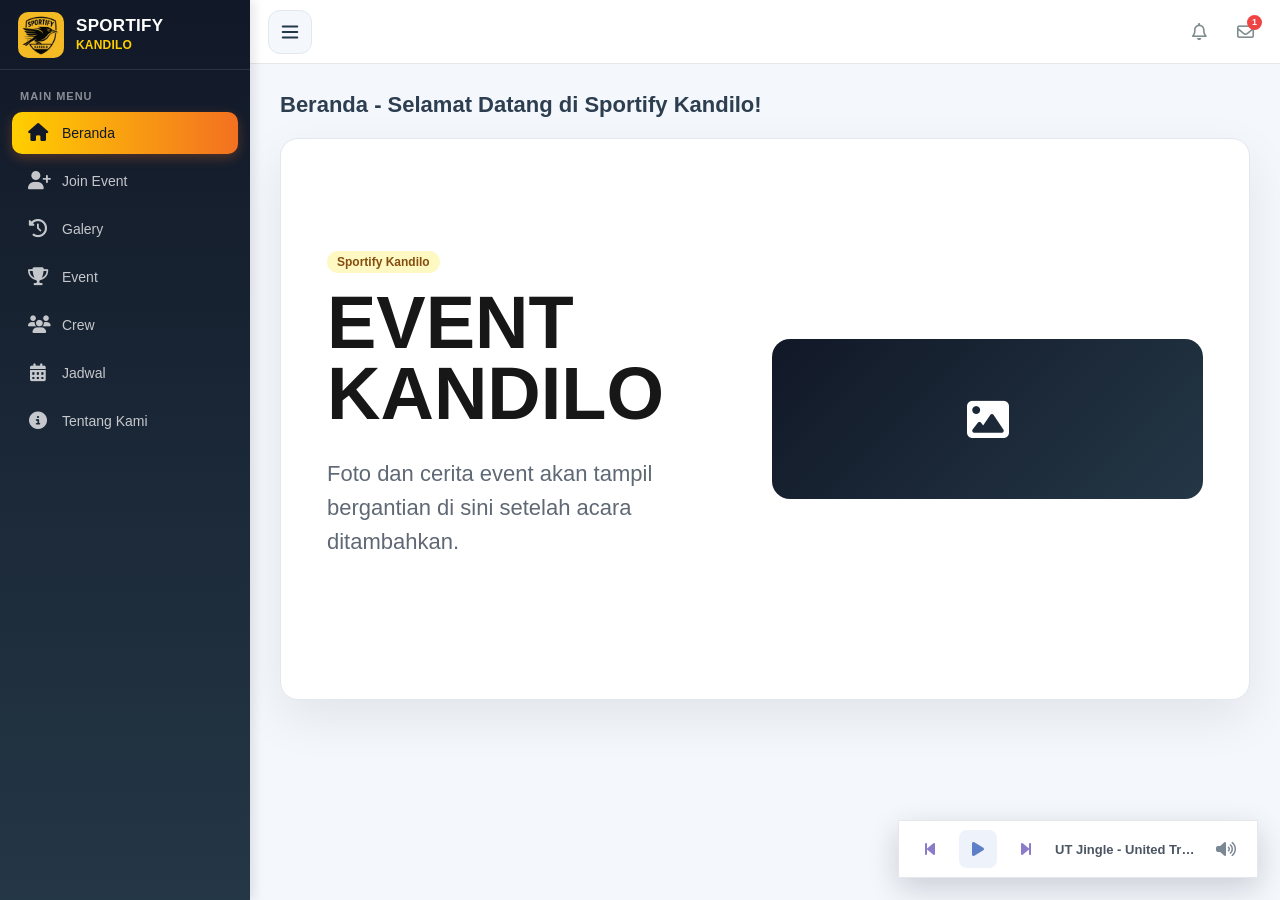
==== index.html @ 8bac8849 "Initial commit: sportifykandilo project" ====
<!DOCTYPE html>
<html lang="id">
<head>
    <meta charset="UTF-8">
    <meta name="viewport" content="width=device-width, initial-scale=1.0">
    <title>Sportify Kandilo</title>
    <link href="https://cdnjs.cloudflare.com/ajax/libs/font-awesome/6.4.0/css/all.min.css" rel="stylesheet">
    <style>
        :root {
            --primary-dark: #111827;
            --primary-blue: #243746;
            --accent-cyan: #ffcf00;
            --accent-orange: #f37021;
            --bg-light: #f4f7fb;
            --card-bg: #ffffff;
            --text-dark: #2c3e50;
            --text-muted: #7f8c8d;
            --border-color: #e2e8f0;
            --sidebar-width: 250px;
        }

        * {
            margin: 0;
            padding: 0;
            box-sizing: border-box;
            font-family: 'Segoe UI', Tahoma, Geneva, Verdana, sans-serif;
        }

        body {
            background-color: var(--bg-light);
            color: var(--text-dark);
            display: flex;
            height: 100vh;
            overflow: hidden;
        }

        /* Sidebar Styling */
        .sidebar {
            width: var(--sidebar-width);
            background: linear-gradient(180deg, #111827 0%, #243746 100%);
            color: #ffffff;
            display: flex;
            flex-direction: column;
            flex-shrink: 0;
            box-shadow: 4px 0 10px rgba(0,0,0,0.1);
        }

        .brand-logo {
            padding: 22px 18px;
            display: flex;
            align-items: center;
            gap: 12px;
            border-bottom: 1px solid rgba(255, 255, 255, 0.1);
        }

        .brand-logo img {
            width: 48px;
            height: 48px;
            border-radius: 10px;
            object-fit: cover;
            background: #ffffff;
        }

        .brand-logo h1 {
            font-size: 18px;
            font-weight: 700;
            letter-spacing: 0.5px;
            line-height: 1.2;
        }

        .brand-logo h1 span {
            color: var(--accent-cyan);
            display: block;
        }

        /* Brand logo dibuat konsisten dengan seluruh halaman */
        .brand-logo { height:70px; padding:12px 18px; display:flex; align-items:center; gap:12px; flex-shrink:0; }
        .brand-logo img { width:46px; height:46px; min-width:46px; border-radius:10px; object-fit:cover; background:#fff; display:block; }
        .brand-logo .brand-text { display:flex; flex-direction:column; justify-content:center; line-height:1.05; min-width:0; }
        .brand-logo .brand-text b { font-size:17px; font-weight:800; letter-spacing:.3px; color:#fff; }
        .brand-logo .brand-text span { display:block; margin-top:4px; font-size:12px; font-weight:700; color:#ffcf00; letter-spacing:.2px; }

        .menu-label {
            padding: 20px 20px 10px;
            font-size: 11px;
            text-transform: uppercase;
            letter-spacing: 1px;
            color: rgba(255, 255, 255, 0.5);
            font-weight: 600;
        }

        .nav-menu {
            list-style: none;
            padding: 0 12px;
        }

        .nav-item {
            margin-bottom: 6px;
        }

        .nav-link {
            display: flex;
            align-items: center;
            gap: 14px;
            padding: 12px 16px;
            color: rgba(255, 255, 255, 0.75);
            text-decoration: none;
            border-radius: 10px;
            font-size: 14px;
            font-weight: 500;
            transition: all 0.3s ease;
            cursor: pointer;
        }

        .nav-link i {
            font-size: 18px;
            width: 20px;
            text-align: center;
        }

        .nav-link:hover {
            color: #ffffff;
            background: rgba(255, 255, 255, 0.1);
        }

        .nav-link.active {
            color: #111827;
            background: linear-gradient(90deg, #ffcf00 0%, #f37021 100%);
            box-shadow: 0 4px 12px rgba(243, 112, 33, 0.28);
        }

        /* Main Content Layout */
        .main-container {
            flex-grow: 1;
            display: flex;
            flex-direction: column;
            overflow: hidden;
        }

        /* Header Styling */
        .top-header {
            height: 70px;
            background-color: #ffffff;
            border-bottom: 1px solid var(--border-color);
            display: flex;
            align-items: center;
            justify-content: space-between;
            padding: 0 30px;
            flex-shrink: 0;
        }

        .welcome-text { display:none !important; }
        .welcome-text h2 {
            font-size: 18px;
            font-weight: 600;
            color: var(--text-dark);
        }

        .header-actions {
            display: flex;
            align-items: center;
            gap: 20px;
        }

        .search-box {
            position: relative;
            width: 260px;
        }

        .search-box input {
            width: 100%;
            padding: 8px 16px 8px 38px;
            border-radius: 20px;
            border: 1px solid var(--border-color);
            background-color: var(--bg-light);
            font-size: 13px;
            outline: none;
        }

        .search-box i {
            position: absolute;
            left: 14px;
            top: 50%;
            transform: translateY(-50%);
            color: var(--text-muted);
            font-size: 14px;
        }

        .header-icons {
            display: flex;
            gap: 15px;
            color: var(--text-muted);
            font-size: 18px;
        }

        .header-icons i {
            cursor: pointer;
            transition: color 0.2s;
        }

        .header-icons i:hover {
            color: var(--primary-blue);
        }

        /* Header notification/message buttons - aktif di seluruh halaman/tab */
        .global-header-icon-btn {
            position: relative; z-index: 100001; pointer-events: auto; width: 34px; height: 34px; border: 0; background: transparent;
            color: var(--text-muted); border-radius: 9px; display: inline-flex; align-items: center;
            justify-content: center; font-size: 18px; cursor: pointer; transition: .2s;
        }
        .global-header-icon-btn:hover { background: rgba(255,207,0,.15); color: var(--primary-blue); }
        .global-header-badge {
            display: none; position: absolute; top: 0; right: 0; min-width: 15px; height: 15px;
            padding: 0 4px; border-radius: 999px; background: #ef4444; color: #fff;
            font: 700 9px/15px Arial; text-align: center;
        }
        .global-header-badge.active { display: block; }
        .global-header-popover {
            position: fixed; right: 95px; top: 62px; width: 350px; max-width: calc(100vw - 30px);
            background: #fff; border: 1px solid #e5e7eb; border-radius: 14px;
            box-shadow: 0 18px 45px rgba(15,23,42,.18); padding: 16px; z-index: 99999;
        }
        .global-header-popover h4 { margin: 0 0 10px; font-size: 15px; color: var(--text-dark); }
        .global-header-popover p { margin: 0; font-size: 12px; color: var(--text-muted); line-height: 1.5; }
        .global-header-popover-item { padding: 11px; border: 1px solid #edf0f3; border-radius: 10px; background: #f8fafc; margin-top: 8px; }
        .global-header-popover-item strong { display: block; font-size: 13px; color: var(--text-dark); }
        .global-header-popover-item span { display: block; font-size: 11px; color: #667085; margin-top: 3px; }

        .user-profile {
            display: flex;
            align-items: center;
            gap: 10px;
            padding-left: 15px;
            border-left: 1px solid var(--border-color);
        }

        .logout-link {
            color: var(--text-muted);
            text-decoration: none;
            font-size: 18px;
        }

        .visitor-only-hidden { display:none !important; }
        body:not(.is-admin) .visitor-only-hidden { display:none !important; }
        body.is-admin .visitor-only-hidden { display:flex !important; }
        .admin-only {
            display: none !important;
        }

        body.is-admin .admin-only:not([hidden]) {
            display: initial !important;
        }

        body.is-admin li.admin-only:not([hidden]) {
            display: list-item !important;
        }

        body.is-admin button.admin-only:not([hidden]) {
            display: inline-flex !important;
        }

        .user-avatar {
            width: 36px;
            height: 36px;
            border-radius: 50%;
            background-color: #d1d5db;
            display: flex;
            align-items: center;
            justify-content: center;
            color: #4b5563;
        }

        /* View Content Display */
        .content-body {
            flex-grow: 1;
            padding: 28px 30px;
            overflow-y: auto;
        }

        .page-view {
            display: none;
        }

        .page-view.active {
            display: block;
        }

        .page-title {
            font-size: 22px;
            font-weight: 700;
            margin-bottom: 20px;
            color: var(--text-dark);
        }

        /* Common Elements */
        .btn {
            padding: 9px 18px;
            border-radius: 8px;
            border: none;
            font-weight: 600;
            font-size: 13px;
            cursor: pointer;
            display: inline-flex;
            align-items: center;
            gap: 8px;
            transition: all 0.2s;
            text-decoration: none;
        }

        .btn-primary {
            background-color: var(--accent-orange);
            color: #ffffff;
        }

        .btn-primary:hover {
            background-color: #e05d00;
        }

        .btn-blue {
            background-color: var(--primary-blue);
            color: #ffffff;
        }

        .btn-blue:hover {
            background-color: var(--primary-dark);
        }

        .btn-outline {
            border: 1px solid var(--border-color);
            background: #ffffff;
            color: var(--text-dark);
        }

        .btn-outline:hover {
            background-color: var(--bg-light);
        }

        .btn-danger {
            background-color: #ef4444;
            color: #ffffff;
        }

        .card {
            background: var(--card-bg);
            border-radius: 12px;
            padding: 20px;
            border: 1px solid var(--border-color);
            box-shadow: 0 2px 6px rgba(0,0,0,0.02);
            margin-bottom: 20px;
        }

        /* Table Design */
        .table-responsive {
            width: 100%;
            overflow-x: auto;
        }

        .custom-table {
            width: 100%;
            border-collapse: collapse;
            text-align: left;
            font-size: 14px;
        }

        .custom-table th, .custom-table td {
            padding: 14px 16px;
            border-bottom: 1px solid var(--border-color);
        }

        .custom-table th {
            background-color: #f8fafc;
            color: var(--text-muted);
            font-weight: 600;
            font-size: 12px;
            text-transform: uppercase;
        }

        .badge {
            padding: 4px 10px;
            border-radius: 20px;
            font-size: 12px;
            font-weight: 600;
            display: inline-block;
        }

        .badge-success { background: #dcfce7; color: #166534; }
        .badge-warning { background: #fef9c3; color: #854d0e; }
        .badge-blue { background: #e0f2fe; color: #075985; }

        /* Grid Layouts */
        .grid-3 {
            display: grid;
            grid-template-columns: repeat(auto-fill, minmax(300px, 1fr));
            gap: 20px;
        }

        .grid-2-1 {
            display: grid;
            grid-template-columns: 2fr 1fr;
            gap: 20px;
        }

        /* Beranda Specifics */
        .banner-card {
            background: linear-gradient(135deg, var(--primary-dark) 0%, #1e40af 50%, var(--accent-cyan) 100%);
            border-radius: 16px;
            padding: 30px;
            color: white;
            display: flex;
            justify-content: space-between;
            align-items: center;
            margin-bottom: 25px;
            position: relative;
            overflow: hidden;
        }

        .home-carousel {
            min-height: 560px;
            border-radius: 18px;
            overflow: hidden;
            position: relative;
            background: #ffffff;
            color: var(--text-dark);
            margin-bottom: 0;
            border: 1px solid var(--border-color);
            display: grid;
            grid-template-columns: 1fr 1.05fr;
            gap: 34px;
            padding: 46px;
            box-shadow: 0 18px 50px rgba(17,24,39,0.08);
        }

        /* Transisi smooth foto riwayat event */
        .home-visual-frame {
            transition: transform .75s cubic-bezier(.22,1,.36,1), box-shadow .75s cubic-bezier(.22,1,.36,1);
            will-change: transform, box-shadow;
        }

        .home-carousel-image {
            cursor: pointer;
            transform: scale(1) translate3d(0,0,0);
            transition: opacity .8s cubic-bezier(.22,1,.36,1), transform .8s cubic-bezier(.22,1,.36,1), filter .8s cubic-bezier(.22,1,.36,1);
            will-change: transform, opacity, filter;
            backface-visibility: hidden;
        }

        .home-carousel-image.is-changing {
            opacity: 0;
            transform: translate3d(-16px,0,0);
            filter: blur(1.2px);
        }

        .home-carousel-image.is-entering {
            animation: eventPhotoEnter .82s cubic-bezier(.22,1,.36,1) both;
        }

        .home-carousel-image.is-bouncing {
            animation: eventPhotoBounce .78s cubic-bezier(.22,1,.36,1);
        }

        .home-visual-frame:has(.home-carousel-image.is-bouncing) {
            box-shadow: 0 20px 45px rgba(17,24,39,.16);
        }

        .home-carousel-content.is-changing {
            animation: eventTextOut .34s cubic-bezier(.4,0,1,1) both;
        }

        .home-carousel-content.is-entering {
            animation: eventTextIn .72s cubic-bezier(.22,1,.36,1) both;
        }

        @keyframes eventPhotoEnter {
            0% { opacity: 0; transform: translate3d(18px,0,0); filter: blur(1.4px); }
            55% { opacity: .94; transform: translate3d(3px,0,0); filter: blur(.3px); }
            100% { opacity: 1; transform: translate3d(0,0,0); filter: blur(0); }
        }

        @keyframes eventPhotoBounce {
            0% { transform: translate3d(0,0,0); }
            25% { transform: translate3d(0,-4px,0); }
            50% { transform: translate3d(0,2px,0); }
            75% { transform: translate3d(0,-1px,0); }
            100% { transform: translate3d(0,0,0); }
        }

        @keyframes eventTextOut {
            from { opacity: 1; transform: translate3d(0,0,0); }
            to { opacity: 0; transform: translate3d(-7px,3px,0); }
        }

        @keyframes eventTextIn {
            from { opacity: 0; transform: translate3d(9px,0,0); }
            to { opacity: 1; transform: translate3d(0,0,0); }
        }

        @media (prefers-reduced-motion: reduce) {
            .home-carousel-image, .home-carousel-content, .home-visual-frame { transition: none !important; animation: none !important; }
        }

        .home-carousel img {
            position: static;
            width: 100%;
            height: 100%;
            object-fit: contain;
            object-position: center;
            padding: 12px;
            background: linear-gradient(145deg,#f8fafc,#eef2f7);
            border-radius: 18px;
            display: block;
        }

        .home-carousel-content {
            min-height: 468px;
            padding: 10px 0;
            display: flex;
            flex-direction: column;
            justify-content: center;
            max-width: 560px;
        }

        .home-carousel-content h3 {
            font-size: 74px;
            line-height: 0.96;
            margin-bottom: 28px;
            color: #171717;
            text-transform: uppercase;
            font-weight: 900;
        }

        .home-carousel-content p {
            font-size: 22px;
            line-height: 1.55;
            color: #5f6975;
            margin-bottom: 28px;
        }

        .home-carousel-content .btn {
            width: fit-content;
            min-width: 0;
            padding: 14px 28px;
            border-radius: 999px;
            box-shadow: 0 14px 26px rgba(243,112,33,0.22);
        }

        .home-visual {
            position: relative;
            min-height: 468px;
            display: flex;
            align-items: center;
            justify-content: center;
        }

        .home-visual-frame {
            width: 100%;
            height: auto;
            min-height: 0;
            aspect-ratio: 4 / 3;
            border-radius: 18px;
            overflow: hidden;
            background: linear-gradient(145deg,#f8fafc,#eef2f7);
            display:flex;
            align-items:center;
            justify-content:center;
        }

        .carousel-dots {
            position: absolute;
            z-index: 2;
            left: 46px;
            bottom: 30px;
            display: flex;
            gap: 8px;
        }

        .carousel-dot {
            width: 9px;
            height: 9px;
            border-radius: 50%;
            background: #d1d5db;
        }

        .carousel-dot.active {
            background: var(--accent-orange);
        }

        @media (max-width: 1050px) {
            .home-carousel {
                grid-template-columns: 1fr;
                padding: 28px;
            }

            .home-carousel-content h3 {
                font-size: 48px;
            }

            .home-visual,
            .home-visual {
                min-height: 340px;
            }
            .home-visual-frame { aspect-ratio: 16 / 10; }
        }

        .banner-text h3 {
            font-size: 24px;
            margin-bottom: 10px;
        }

        .banner-text p {
            opacity: 0.9;
            margin-bottom: 20px;
            max-width: 450px;
            font-size: 14px;
        }

        .stat-card {
            display: flex;
            align-items: center;
            gap: 15px;
            padding: 18px;
        }

        .stat-icon {
            width: 48px;
            height: 48px;
            border-radius: 12px;
            background: #e0f2fe;
            color: #0284c7;
            display: flex;
            align-items: center;
            justify-content: center;
            font-size: 20px;
        }

        .stat-info h4 { font-size: 22px; font-weight: 700; }
        .stat-info p { font-size: 12px; color: var(--text-muted); }

        /* Event Card Specifics */
        .event-card {
            border-radius: 12px;
            overflow: hidden;
            background: #fff;
            border: 1px solid var(--border-color);
        }


        /* Tombol aksi event/history admin: selalu turun ke baris berikutnya jika ruang tidak cukup */
        .event-card-actions {
            display:flex;
            flex-wrap:wrap;
            gap:8px;
            margin-top:15px;
            width:100%;
        }
        .event-card-actions .btn {
            flex:1 1 120px;
            min-width:120px;
            justify-content:center;
            white-space:nowrap;
            box-sizing:border-box;
        }
        .event-detail-actions {
            display:flex;
            flex-wrap:wrap;
            justify-content:flex-end;
            gap:8px;
            min-width:0;
        }
        .event-detail-actions .btn {
            flex:0 1 auto;
            white-space:nowrap;
        }
        @media (max-width: 700px) {
            .event-detail-actions { justify-content:flex-start; }
            .event-detail-actions .btn { flex:1 1 140px; justify-content:center; }
        }

        .event-photo {
            width: 100%;
            height: 160px;
            object-fit: cover;
            display: block;
            background: #e2e8f0;
        }

        .event-photo-placeholder {
            height: 160px;
            background: linear-gradient(135deg, var(--primary-dark), var(--primary-blue));
            color: #ffffff;
            display: flex;
            align-items: center;
            justify-content: center;
            font-size: 42px;
        }

        .schedule-board {
            display: flex;
            flex-direction: column;
            gap: 14px;
        }

        .schedule-empty {
            text-align: center;
            padding: 48px 20px;
            color: var(--text-muted);
            background: #f8fafc;
            border: 1px dashed var(--border-color);
            border-radius: 14px;
        }

        .schedule-date-group {
            display: grid;
            grid-template-columns: 150px 1fr;
            gap: 18px;
            align-items: start;
            padding: 18px;
            background: #fff;
            border: 1px solid var(--border-color);
            border-radius: 14px;
            box-shadow: 0 4px 14px rgba(15, 23, 42, .05);
        }

        .schedule-date {
            position: sticky;
            top: 15px;
            padding: 14px;
            border-radius: 12px;
            background: linear-gradient(135deg, var(--primary-dark), var(--primary-blue));
            color: #fff;
            text-align: center;
        }

        .schedule-date .day {
            display: block;
            font-size: 12px;
            font-weight: 700;
            text-transform: uppercase;
            opacity: .85;
        }

        .schedule-date .date {
            display: block;
            font-size: 26px;
            font-weight: 800;
            line-height: 1.1;
            margin: 5px 0;
        }

        .schedule-date .month {
            display: block;
            font-size: 12px;
            opacity: .9;
        }

        .schedule-events {
            display: flex;
            flex-direction: column;
            gap: 10px;
        }

        .schedule-event {
            display: grid;
            grid-template-columns: 76px 1fr auto;
            gap: 14px;
            align-items: center;
            padding: 14px 16px;
            border: 1px solid var(--border-color);
            border-left: 4px solid var(--accent-cyan);
            border-radius: 10px;
            background: #f8fafc;
            color: var(--text-dark);
        }

        .schedule-event .time {
            font-size: 14px;
            font-weight: 800;
            color: var(--primary-blue);
        }

        .schedule-event .event-name {
            font-weight: 800;
            margin-bottom: 4px;
        }

        .schedule-event .event-meta {
            color: var(--text-muted);
            font-size: 12px;
        }

        .schedule-event .event-status {
            font-size: 11px;
            font-weight: 700;
            padding: 5px 9px;
            border-radius: 999px;
            background: #dcfce7;
            color: #166534;
        }

        .history-list {
            display: grid;
            grid-template-columns: repeat(auto-fill, minmax(280px, 1fr));
            gap: 16px;
        }

        .event-gallery {
            display: grid;
            grid-template-columns: repeat(auto-fill, minmax(110px, 1fr));
            gap: 10px;
            margin-bottom: 16px;
        }

        .event-gallery img {
            width: 100%;
            aspect-ratio: 1 / 1;
            object-fit: cover;
            border-radius: 8px;
            border: 1px solid var(--border-color);
        }

        .detail-hero {
            min-height: 300px;
            border-radius: 12px;
            overflow: hidden;
            position: relative;
            background: linear-gradient(135deg, var(--primary-dark), var(--primary-blue));
            color: #ffffff;
            display: flex;
            align-items: flex-end;
            margin-bottom: 20px;
        }

        .detail-hero img {
            position: absolute;
            inset: 0;
            width: 100%;
            height: 100%;
            object-fit: cover;
        }

        .detail-hero::after {
            content: "";
            position: absolute;
            inset: 0;
            background: linear-gradient(180deg, rgba(15,39,87,0.1), rgba(15,39,87,0.88));
        }

        .detail-hero-content {
            position: relative;
            z-index: 1;
            padding: 28px;
            max-width: 720px;
        }

        .detail-hero-content h2 {
            font-size: 30px;
            margin-bottom: 8px;
        }

        .detail-layout {
            display: grid;
            grid-template-columns: 2fr 1fr;
            gap: 20px;
        }

        .detail-gallery {
            display: grid;
            grid-template-columns: repeat(auto-fill, minmax(150px, 1fr));
            gap: 12px;
        }

                .detail-photo-item { position:relative; min-width:0; }
        .detail-photo-item img { display:block; }
        .detail-photo-delete { position:absolute; top:8px; right:8px; z-index:20; pointer-events:auto; width:34px; height:34px; border:0; border-radius:8px; background:#ef4444; color:#fff; display:flex; align-items:center; justify-content:center; cursor:pointer; box-shadow:0 4px 12px rgba(0,0,0,.25); }
        .detail-photo-delete:hover { background:#dc2626; transform:scale(1.05); }
        .event-photo-delete-viewer:hover { background:#fff1f2; }

.detail-gallery img,
        .detail-gallery-placeholder {
            width: 100%;
            aspect-ratio: 4 / 3;
            object-fit: cover;
            border-radius: 8px;
            border: 1px solid var(--border-color);
            background: #e2e8f0;
        }

        .detail-gallery img {
            cursor: pointer;
            transition: border-color 0.2s, transform 0.2s;
        }

        .detail-gallery img:hover,
        .detail-gallery img.active {
            border-color: var(--accent-orange);
            transform: translateY(-2px);
        }

        .detail-gallery-placeholder {
            display: flex;
            align-items: center;
            justify-content: center;
            color: var(--text-muted);
            font-size: 28px;
        }

        .event-photo-viewer { position:fixed; inset:0; z-index:99999; display:flex; align-items:center; justify-content:center; padding:24px; background:rgba(0,0,0,.82); }
        .event-photo-viewer-inner { position:relative; width:min(100%,1050px); max-height:92vh; display:flex; flex-direction:column; align-items:center; gap:14px; }
        .event-photo-viewer-image { display:block; max-width:100%; max-height:78vh; object-fit:contain; border-radius:10px; box-shadow:0 18px 50px rgba(0,0,0,.4); background:#111827; }
        .event-photo-viewer-close { position:absolute; top:-8px; right:-8px; z-index:2; width:42px; height:42px; border:0; border-radius:50%; background:#fff; color:#111827; font-size:30px; line-height:1; cursor:pointer; box-shadow:0 5px 18px rgba(0,0,0,.25); }
        .event-photo-viewer-close:hover { transform:scale(1.05); }
        .event-photo-download { min-width:170px; justify-content:center; }
        @media (max-width:700px) { .event-photo-viewer{padding:14px;} .event-photo-viewer-image{max-height:72vh;} .event-photo-viewer-close{top:-6px;right:-4px;} }

        .event-photo-viewer {
            position: fixed;
            inset: 0;
            z-index: 99999;
            display: flex;
            align-items: center;
            justify-content: center;
            padding: 24px;
            background: rgba(0, 0, 0, 0.82);
        }
        .event-photo-viewer-inner {
            position: relative;
            width: min(100%, 1050px);
            max-height: 92vh;
            display: flex;
            flex-direction: column;
            align-items: center;
            gap: 14px;
        }
        .event-photo-viewer-image {
            display: block;
            max-width: 100%;
            max-height: 78vh;
            object-fit: contain;
            border-radius: 10px;
            box-shadow: 0 18px 50px rgba(0,0,0,0.4);
            background: #111827;
        }
        .event-photo-viewer-close {
            position: absolute;
            top: -8px;
            right: -8px;
            z-index: 2;
            width: 42px;
            height: 42px;
            border: 0;
            border-radius: 50%;
            background: #fff;
            color: #111827;
            font-size: 30px;
            line-height: 1;
            cursor: pointer;
            box-shadow: 0 5px 18px rgba(0,0,0,0.25);
        }
        .event-photo-viewer-close:hover {
            transform: scale(1.05);
        }
        .event-photo-download {
            min-width: 170px;
            justify-content: center;
        }
        @media (max-width: 700px) {
            .event-photo-viewer { padding: 14px; }
            .event-photo-viewer-image { max-height: 72vh; }
            .event-photo-viewer-close { top: -6px; right: -4px; }
        }


        .info-list {
            display: grid;
            gap: 12px;
        }

        .info-item {
            display: flex;
            gap: 12px;
            align-items: flex-start;
            padding-bottom: 12px;
            border-bottom: 1px solid var(--border-color);
        }

        .info-item i {
            color: var(--primary-blue);
            margin-top: 2px;
            width: 18px;
            text-align: center;
        }

        @media (max-width: 900px) {
            .detail-layout {
                grid-template-columns: 1fr;
            }
        }

        .event-header {
            padding: 15px;
            display: flex;
            align-items: center;
            gap: 12px;
            border-bottom: 1px solid var(--border-color);
        }

        .sport-icon {
            width: 40px;
            height: 40px;
            border-radius: 8px;
            background: var(--primary-dark);
            color: white;
            display: flex;
            align-items: center;
            justify-content: center;
            font-size: 18px;
        }

        .event-body {
            padding: 15px;
        }

        .event-meta {
            font-size: 12px;
            color: var(--text-muted);
            margin-bottom: 10px;
            display: flex;
            flex-direction: column;
            gap: 4px;
        }

        .progress-bar {
            height: 6px;
            background: #e2e8f0;
            border-radius: 3px;
            overflow: hidden;
            margin: 12px 0 6px;
        }

        .progress-fill {
            height: 100%;
            background: var(--accent-cyan);
            border-radius: 3px;
        }

        /* Crew Profile Cards */
        .crew-card {
            text-align: center;
            padding: 24px;
        }

        .crew-avatar {
            width: 80px;
            height: 80px;
            border-radius: 50%;
            margin: 0 auto 15px;
            object-fit: cover;
            background: #e2e8f0;
            display: flex;
            align-items: center;
            justify-content: center;
            font-size: 32px;
            color: var(--text-muted);
        }


        /* Crew - reference style */
        .crew-page-ref{max-width:1180px;margin:0 auto;padding:10px 0 40px}
        .crew-topbar{display:flex;align-items:center;justify-content:space-between;gap:14px;margin-bottom:22px}
        .crew-brand{display:flex;align-items:center;gap:12px}
        .crew-brand img{width:48px;height:48px;border-radius:12px;object-fit:cover;border:1px solid var(--border-color)}
        .crew-brand strong{display:block;font-size:14px;letter-spacing:.08em;text-transform:uppercase}
        .crew-brand small{color:var(--text-muted);font-size:12px}
        .crew-actions{display:flex;gap:8px;flex-wrap:wrap}
        .crew-actions .btn{border-radius:999px;padding:8px 13px;font-size:12px}
        .crew-hero{text-align:center;padding:28px 20px 20px}
        .crew-hero h1{font-size:38px;letter-spacing:.08em;margin:0 0 8px;font-weight:800}
        .crew-hero p{color:var(--text-muted);font-size:14px;margin:0}
        .crew-total{text-align:center;margin:8px 0 18px;font-size:13px;color:var(--text-muted)}
        .crew-total b{color:var(--text-dark);font-size:16px}
        .crew-search{max-width:620px;margin:0 auto 20px;position:relative}
        .crew-search i{position:absolute;left:15px;top:50%;transform:translateY(-50%);color:var(--text-muted)}
        .crew-search input{width:100%;padding:13px 16px 13px 43px;border:1px solid var(--border-color);border-radius:999px;background:#fff;outline:none;font-size:13px}
        .crew-search input:focus{border-color:var(--accent-orange);box-shadow:0 0 0 3px rgba(243,112,33,.10)}
        .crew-directory{background:#fff;border:1px solid var(--border-color);border-radius:18px;padding:22px;box-shadow:0 8px 25px rgba(17,24,39,.05)}
        .crew-member-list{display:grid;grid-template-columns:repeat(3,minmax(0,1fr));gap:12px}
        .crew-member{display:flex;align-items:center;gap:13px;padding:14px;border:1px solid var(--border-color);border-radius:14px;background:#fff;transition:.2s;cursor:pointer}
        .crew-member:hover{transform:translateY(-2px);box-shadow:0 8px 18px rgba(17,24,39,.07);border-color:#cbd5e1}
        .crew-member-avatar{width:54px;height:54px;flex:0 0 54px;border-radius:50%;display:flex;align-items:center;justify-content:center;background:linear-gradient(135deg,var(--primary-dark),var(--primary-blue));color:#fff;font-weight:800;font-size:16px;overflow:hidden}
        .crew-member-avatar img{width:100%;height:100%;object-fit:cover}
        .crew-member-info{min-width:0;flex:1}.crew-member-info strong{display:block;font-size:14px;white-space:nowrap;overflow:hidden;text-overflow:ellipsis}.crew-member-info span{display:block;color:var(--text-muted);font-size:12px;margin-top:3px;white-space:nowrap;overflow:hidden;text-overflow:ellipsis}
        .crew-pagination{display:flex;justify-content:center;gap:7px;margin:18px 0 4px}.crew-pagination button{width:36px;height:36px;border:1px solid var(--border-color);background:#fff;border-radius:9px;cursor:pointer}.crew-pagination button:hover{border-color:var(--accent-orange)}
        .crew-identify{margin-top:28px;background:#fff;border:1px solid var(--border-color);border-radius:18px;padding:24px}.crew-identify h2{font-size:20px;margin-bottom:7px}.crew-identify>p{font-size:13px;color:var(--text-muted);margin-bottom:20px}.crew-identify-grid{display:grid;grid-template-columns:1fr 1fr auto;gap:12px;align-items:end}.crew-identify label{display:block;font-size:12px;font-weight:600;margin-bottom:7px}.crew-identify input{width:100%;padding:11px 12px;border:1px solid var(--border-color);border-radius:10px;outline:none}.crew-identify-actions{display:flex;gap:8px}.crew-audio{display:flex;justify-content:center;margin:16px 0}.crew-audio button{width:42px;height:42px;border-radius:50%;border:1px solid var(--border-color);background:#fff;cursor:pointer}.crew-modal-content{max-height:70vh;overflow:auto}.crew-profile-head{display:flex;align-items:center;gap:15px;padding-bottom:18px;margin-bottom:18px;border-bottom:1px solid var(--border-color)}.crew-profile-avatar{width:76px;height:76px;border-radius:50%;background:linear-gradient(135deg,var(--primary-dark),var(--primary-blue));color:#fff;display:flex;align-items:center;justify-content:center;font-size:24px;font-weight:800;overflow:hidden}.crew-profile-avatar img{width:100%;height:100%;object-fit:cover}.crew-history-list{display:grid;gap:10px;margin-top:12px}.crew-history-item{display:flex;justify-content:space-between;gap:15px;padding:12px;border:1px solid var(--border-color);border-radius:10px}.crew-history-item small{color:var(--text-muted)}
        @media(max-width:900px){.crew-member-list{grid-template-columns:repeat(2,minmax(0,1fr))}.crew-identify-grid{grid-template-columns:1fr}.crew-identify-actions{justify-content:flex-start}}
        @media(max-width:600px){.crew-member-list{grid-template-columns:1fr}.crew-topbar{align-items:flex-start;flex-direction:column}.crew-hero h1{font-size:30px}.crew-directory,.crew-identify{padding:16px}}

        /* Calendar View */
        .calendar-grid {
            display: grid;
            grid-template-columns: repeat(7, 1fr);
            gap: 1px;
            background: var(--border-color);
            border-radius: 8px;
            overflow: hidden;
        }

        .calendar-day-head {
            background: #f8fafc;
            padding: 10px;
            text-align: center;
            font-weight: 600;
            font-size: 13px;
        }

        .calendar-cell {
            background: #ffffff;
            min-height: 90px;
            padding: 8px;
            font-size: 12px;
        }

        .calendar-cell .date {
            font-weight: 600;
            margin-bottom: 5px;
            color: var(--text-muted);
        }

        .event-tag {
            padding: 3px 6px;
            border-radius: 4px;
            font-size: 10px;
            color: white;
            margin-bottom: 3px;
            white-space: nowrap;
            overflow: hidden;
            text-overflow: ellipsis;
        }
        .tag-futsal { background-color: #0284c7; }
        .tag-badminton { background-color: #16a34a; }
        .tag-basketball { background-color: #ea580c; }

        /* Modal Styling */
.modal-backdrop {
    position: fixed; inset: 0; width: 100%; height: 100%; padding: 20px;
    background: rgba(15, 39, 87, 0.6); backdrop-filter: blur(4px);
    display: none; align-items: center; justify-content: center; z-index: 9999;
}
.modal-backdrop.show { display: flex; }
.modal-box {
    background: #fff; border-radius: 16px; width: 560px; max-width: 100%;
    max-height: calc(100dvh - 40px); display:flex; flex-direction:column;
    box-shadow: 0 20px 55px rgba(0,0,0,0.25); overflow: hidden; animation: popup 0.3s ease;
}
@keyframes popup { from { transform: scale(0.8); opacity: 0; } to { transform: scale(1); opacity: 1; } }
.modal-header { padding: 18px 24px; border-bottom: 1px solid var(--border-color); display: flex; justify-content: space-between; align-items: center; flex:0 0 auto; }
.modal-header h3 { font-size: 16px; color: var(--primary-dark); }
.modal-close { font-size: 22px; cursor: pointer; color: var(--text-muted); }
.modal-body { padding: 24px; overflow-y:auto; overscroll-behavior:contain; min-height:0; scrollbar-gutter:stable; }
.form-group { margin-bottom: 16px; }
.form-group label { display: block; font-size: 13px; font-weight: 600; margin-bottom: 6px; color: var(--text-dark); }
.form-control { width: 100%; padding: 10px 14px; border-radius: 8px; border: 1px solid var(--border-color); font-size: 13px; outline: none; }
.form-control:focus { border-color: var(--accent-cyan); }
.modal-footer { padding: 16px 24px; background: #f8fafc; border-top: 1px solid var(--border-color); display: flex; justify-content: flex-end; gap: 10px; flex:0 0 auto; }
@media(max-width:600px){.modal-backdrop{padding:10px;align-items:flex-end}.modal-box{max-height:calc(100dvh - 20px);border-radius:16px 16px 10px 10px}.modal-header,.modal-body,.modal-footer{padding-left:16px;padding-right:16px}.modal-footer .btn{min-height:44px}}

/* Toast Notification Styling */
#toast-container { position: fixed; bottom: 20px; right: 20px; z-index: 10000; display: flex; flex-direction: column; gap: 10px; }
.toast {
    padding: 12px 20px; border-radius: 8px; color: #fff; font-size: 13px; font-weight: 500;
    box-shadow: 0 4px 12px rgba(0,0,0,0.15); display: flex; align-items: center; gap: 10px;
    animation: slideIn 0.3s ease, fadeOut 0.5s ease 2.5s forwards;
}
.toast-success { background: #16a34a; }
.toast-danger { background: #ef4444; }
.toast-info { background: #0284c7; }
@keyframes slideIn { from { transform: translateX(100%); } to { transform: translateX(0); } }
@keyframes fadeOut { to { opacity: 0; transform: translateY(10px); } }
    </style>

<style id="music-widget-style">
.compact-player{position:fixed;right:22px;bottom:22px;z-index:9999;width:min(360px,calc(100vw - 30px));height:58px;background:#fff;border:1px solid #e5e7eb;box-shadow:0 10px 30px rgba(15,23,42,.18);display:flex;align-items:center;padding:0 12px;gap:10px;font-family:inherit}
.player-btn{width:38px;height:38px;border:0;background:transparent;color:#8b7bc8;border-radius:8px;cursor:pointer;font-size:16px;display:grid;place-items:center}.player-btn:hover{background:#f1eff8}.player-play{color:#5c7fc7;background:#eef2fa}.player-track{flex:1;min-width:0;color:#4b5563;font-size:13px;font-weight:600;white-space:nowrap;overflow:hidden;text-overflow:ellipsis}.player-volume{color:#7a8795}.compact-player iframe{position:absolute;width:1px;height:1px;opacity:0;pointer-events:none}
@media(max-width:600px){.compact-player{right:10px;bottom:10px;height:54px}.player-btn{width:34px;height:34px}}
</style>
<style id="sportify-loading-style">#sportify-page-loader{position:fixed;inset:0;background:rgba(17,24,39,.97);display:flex;align-items:center;justify-content:center;z-index:99999;opacity:1;visibility:visible;transition:opacity .35s ease,visibility .35s ease}#sportify-page-loader.hide{opacity:0;visibility:hidden;pointer-events:none}.sportify-loader-box{text-align:center}.sportify-loader-wrap{position:relative;width:150px;height:150px;margin:0 auto;display:flex;align-items:center;justify-content:center}.sportify-loader-logo-base,.sportify-loader-logo-fill{position:absolute;width:150px;height:150px;object-fit:contain;display:block}.sportify-loader-logo-base{opacity:.28;filter:brightness(0) invert(1) drop-shadow(0 8px 18px rgba(0,0,0,.35))}.sportify-loader-logo-fill{padding:0;background:linear-gradient(120deg,transparent 0%,transparent 30%,#ffcf00 45%,#f37021 55%,transparent 70%,transparent 100%);background-size:260% 100%;-webkit-mask-image:url('./img/logo_sportify_loader.png');mask-image:url('./img/logo_sportify_loader.png');-webkit-mask-size:contain;mask-size:contain;-webkit-mask-position:center;mask-position:center;-webkit-mask-repeat:no-repeat;mask-repeat:no-repeat;animation:sportifyLogoLoad 1.35s ease-in-out infinite;filter:drop-shadow(0 8px 18px rgba(255,207,0,.22))}.sportify-loader-text{margin-top:14px;color:#fff;font-weight:800;letter-spacing:1.5px;font-size:15px}.sportify-loader-dots{margin-top:8px;color:#ffcf00;letter-spacing:4px;animation:sportifyDots 1s infinite}@keyframes sportifyLogoLoad{0%{background-position:100% 0;transform:scale(.96)}50%{background-position:0 0;transform:scale(1.02)}100%{background-position:-100% 0;transform:scale(.96)}}@keyframes sportifyDots{0%,100%{opacity:.35}50%{opacity:1}}</style>

<style id="sportify-header-icons-keep-visible">
.header-icon-btn,.global-header-icon-btn{display:inline-flex!important;visibility:visible!important;opacity:1!important;pointer-events:auto!important;}
.header-icon-btn i,.global-header-icon-btn i{visibility:visible!important;opacity:1!important;}
.header-badge,.global-header-badge,.about-badge{pointer-events:none;}
</style>

<style id="sportify-admin-login-top">
.header-admin-login{display:inline-flex;align-items:center;justify-content:center;gap:0;width:36px;height:36px;padding:0;border:1px solid #e2e8f0;border-radius:9px;background:#fff;color:#243746;text-decoration:none;font-size:12px;font-weight:700;white-space:nowrap;transition:.2s}
.header-admin-login:hover{background:#fff3c4;border-color:#ffcf00;color:#111827}
</style>
<style id="sportify-header-icons-right-fix">
/* Header: lonceng dan pesan berada di sisi kanan */
.top-header, .top { position: relative; }
.header-actions, .actions { margin-left: auto !important; display:flex !important; align-items:center !important; justify-content:flex-end !important; }
.header-icons, .icons { margin-left:auto !important; display:flex !important; align-items:center !important; justify-content:flex-end !important; }
/* Kolom pencarian header disembunyikan agar ikon berada di kanan */
.top-header .search-box, .top .search-box { display:none !important; }
.top-header .search, .top .search { display:none !important; }
@media (max-width:600px){ .header-actions,.actions{gap:8px !important;} }
</style>
<style id="sportify-admin-login-responsive">.header-admin-login{display:inline-flex;align-items:center;justify-content:center;width:30px;height:38px;padding:0;border:0!important;border-radius:0;background:transparent!important;color:#6b168f!important;text-decoration:none;font-size:17px;font-weight:400;white-space:nowrap;transition:transform .15s ease,color .15s ease;box-shadow:none!important}.header-admin-login:hover{background:transparent!important;color:#4f0f6b!important;transform:scale(1.08)}.header-admin-login i{font-size:15px;line-height:1}.header-admin-login span{display:none!important}@media(max-width:600px){.header-admin-login{width:30px;height:38px;padding:0}.header-admin-login i{font-size:15px}}</style>
<style id="sportify-user-top-icons-common">
.top-header .header-actions, .top .actions, .top .header-actions{margin-left:auto!important;display:flex!important;align-items:center!important;justify-content:flex-end!important;}
.top-header .header-icons, .top .icons, .top .header-icons{display:flex!important;align-items:center!important;justify-content:flex-end!important;gap:14px!important;margin-left:auto!important;}
.global-header-icon-btn,.header-icon-btn,.icon-btn{width:34px!important;height:34px!important;min-width:34px!important;padding:0!important;border:0!important;background:transparent!important;border-radius:8px!important;display:inline-flex!important;align-items:center!important;justify-content:center!important;color:#7f8c8d!important;text-decoration:none!important;box-shadow:none!important;cursor:pointer!important;}
.global-header-icon-btn:hover,.header-icon-btn:hover,.icon-btn:hover{background:#f4f7fb!important;color:#243746!important;}
.global-header-icon-btn i,.header-icon-btn i,.icon-btn i{font-size:17px!important;line-height:1!important;}
.header-admin-login{width:34px!important;height:34px!important;min-width:34px!important;padding:0!important;border:0!important;background:transparent!important;border-radius:8px!important;color:#6b168f!important;display:inline-flex!important;align-items:center!important;justify-content:center!important;text-decoration:none!important;box-shadow:none!important;}
.header-admin-login:hover{background:#f4f7fb!important;color:#4f0f6b!important;transform:none!important;}
.header-admin-login i{font-size:16px!important;line-height:1!important;}
.header-admin-login span{display:none!important;}
@media(max-width:600px){.top-header .header-icons,.top .icons,.top .header-icons{gap:8px!important;}.global-header-icon-btn,.header-icon-btn,.icon-btn,.header-admin-login{width:32px!important;height:32px!important;min-width:32px!important;}}
</style>

<style id="kdm-universal-user-top-icons">
/* KDM: ikon header kanan atas diseragamkan di semua halaman user */
.top, .top-header {
  height: 64px !important;
  min-height: 64px !important;
  display: flex !important;
  align-items: center !important;
  box-sizing: border-box !important;
  padding: 0 28px !important;
  background: #fff !important;
  border-bottom: 1px solid #e5e7eb !important;
}
.top .actions, .top-header .header-actions {
  width: 100% !important;
  margin-left: auto !important;
  display: flex !important;
  align-items: center !important;
  justify-content: flex-end !important;
}
.top .icons, .top-header .header-icons {
  margin-left: auto !important;
  display: flex !important;
  align-items: center !important;
  justify-content: flex-end !important;
  gap: 14px !important;
}
.top .icon-btn, .top-header .global-header-icon-btn, .top-header .header-icon-btn, .top .header-icon-btn {
  width: 34px !important;
  height: 34px !important;
  min-width: 34px !important;
  padding: 0 !important;
  margin: 0 !important;
  border: 0 !important;
  background: transparent !important;
  border-radius: 8px !important;
  display: inline-flex !important;
  align-items: center !important;
  justify-content: center !important;
  color: #7f8c8d !important;
  font-size: 18px !important;
  box-shadow: none !important;
}
.top .icon-btn:hover, .top-header .global-header-icon-btn:hover, .top-header .header-icon-btn:hover {
  background: #f4f6f8 !important;
}
.top .icon-btn i, .top-header .global-header-icon-btn i, .top-header .header-icon-btn i {
  font-size: 17px !important;
  line-height: 1 !important;
}
.header-admin-login {
  width: 34px !important;
  height: 34px !important;
  min-width: 34px !important;
  padding: 0 !important;
  margin: 0 !important;
  border: 0 !important;
  border-radius: 8px !important;
  background: transparent !important;
  color: #6b168f !important;
  display: inline-flex !important;
  align-items: center !important;
  justify-content: center !important;
  text-decoration: none !important;
  box-shadow: none !important;
}
.header-admin-login:hover {
  background: #f4f6f8 !important;
  color: #4f0f6b !important;
  transform: none !important;
}
.header-admin-login i { font-size: 17px !important; line-height: 1 !important; }
.header-admin-login span { display: none !important; }
@media (max-width: 700px) {
  .top, .top-header { padding: 0 16px !important; }
  .top .icons, .top-header .header-icons { gap: 8px !important; }
}
</style>


<style id="gallery-only-admin-login-style">
  #headerAdminLogin[hidden]{display:none !important;}
</style>

<style id="admin-logout-sidebar">
.admin-logout-nav{display:none!important;}
body.is-admin .admin-logout-nav{display:block!important;}
.admin-logout-nav a{color:#ffb4b4!important;}
.admin-logout-nav a:hover{background:rgba(239,68,68,.14)!important;color:#fff!important;}
</style>

<style id="kdm-common-top-header-final">
/* Header kanan atas diseragamkan di semua halaman */
.top, .top-header {height:64px!important;background:#fff!important;border-bottom:1px solid #e5e7eb!important;display:flex!important;align-items:center!important;justify-content:flex-end!important;padding:0 18px!important;box-sizing:border-box!important;}
.top .actions, .top-header .header-actions {margin-left:auto!important;display:flex!important;align-items:center!important;justify-content:flex-end!important;gap:0!important;height:100%!important;}
.top .icons, .top-header .header-icons {display:flex!important;align-items:center!important;justify-content:flex-end!important;gap:12px!important;margin:0!important;}
.top .icon-btn, .top-header .global-header-icon-btn, .top-header .header-icon-btn {width:34px!important;height:34px!important;min-width:34px!important;padding:0!important;border:0!important;background:transparent!important;border-radius:8px!important;display:inline-flex!important;align-items:center!important;justify-content:center!important;color:#7f8c8d!important;font-size:17px!important;cursor:pointer!important;}
.top .icon-btn:hover, .top-header .global-header-icon-btn:hover, .top-header .header-icon-btn:hover {background:#f4f7fb!important;color:#243746!important;}
.top .user, .top .user-profile {display:flex!important;align-items:center!important;gap:10px!important;margin-left:8px!important;padding-left:15px!important;border-left:1px solid #e5e7eb!important;height:36px!important;}
.top .user > span:first-child, .top .user-profile > span:first-child {font-size:13px!important;font-weight:600!important;color:#263746!important;white-space:nowrap!important;}
.top .avatar, .top .user-avatar {width:36px!important;height:36px!important;min-width:36px!important;border-radius:50%!important;background:#d1d5db!important;display:grid!important;place-items:center!important;color:#4b5563!important;}
.top .logout, .top .logout-link {color:#7f8c8d!important;text-decoration:none!important;font-size:18px!important;display:inline-flex!important;align-items:center!important;justify-content:center!important;margin-left:2px!important;}
.top .logout:hover, .top .logout-link:hover {color:#243746!important;}
.kdm-admin-only-logout{display:none!important;}
body.body-admin .kdm-admin-only-logout, body.is-admin .kdm-admin-only-logout{display:inline-flex!important;}
@media(max-width:600px){.top,.top-header{height:58px!important;padding:0 10px!important}.top .icons,.top-header .header-icons{gap:6px!important}.top .user,.top .user-profile{margin-left:3px!important;padding-left:8px!important}.top .icon-btn,.top-header .global-header-icon-btn,.top-header .header-icon-btn{width:30px!important;height:30px!important;min-width:30px!important}.top .avatar,.top .user-avatar{width:32px!important;height:32px!important;min-width:32px!important}}
</style>

</head>
<body>
<div id="sportify-page-loader" class="hide" aria-hidden="true"><div class="sportify-loader-box"><div class="sportify-loader-wrap"><img class="sportify-loader-logo-base" src="img/logo_sportify_loader.png" alt=""><span class="sportify-loader-logo-fill" aria-hidden="true"></span></div><div class="sportify-loader-text">SPORTIFY KANDILO</div><div class="sportify-loader-dots">•••</div></div></div>


    <!-- Sidebar Navigation -->
    <aside class="sidebar">
        <div class="brand-logo">
            <img src="./img/logo_sportify.jpeg" alt="Logo Sportify Kandilo">
            <div class="brand-text"><b>SPORTIFY</b><span>KANDILO</span></div>
        </div>
        
        <div class="menu-label">Main Menu</div>
       <!-- KODE BARU (Sudah ditambahkan ', this') -->
<ul class="nav-menu">
    <li class="nav-item">
        <a class="nav-link active" onclick="switchTab('beranda', this)">
            <i class="fa-solid fa-house"></i>
            <span>Beranda</span>
        </a>
    </li>
    <li class="nav-item">
        <a class="nav-link" id="registerNavLink" href="registrasi.html" title="Gabung">
            <i class="fa-solid fa-user-plus"></i>
            <span id="registerNavText">Join Event</span>
        </a>
    </li>
    <li class="nav-item">
        <a class="nav-link" onclick="switchTab('history', this)">
            <i class="fa-solid fa-clock-rotate-left"></i>
            <span>Galery</span>
        </a>
    </li>
    <li class="nav-item">
        <a class="nav-link" onclick="switchTab('event', this)">
            <i class="fa-solid fa-trophy"></i>
            <span>Event</span>
        </a>
    </li>
    
    
    <li class="nav-item">
        <a class="nav-link" href="crew.html" title="Crew">
            <i class="fa-solid fa-users"></i>
            <span>Crew</span>
        </a>
    </li>
    <li class="nav-item">
        <a class="nav-link" onclick="switchTab('jadwal', this)">
            <i class="fa-solid fa-calendar-days"></i>
            <span>Jadwal</span>
        </a>
    </li>
    <li class="nav-item">
        <a class="nav-link" href="tentang-kami.html">
            <i class="fa-solid fa-circle-info"></i>
            <span>Tentang Kami</span>
        </a>
    </li>
    <li class="nav-item admin-logout-nav">
        <a class="nav-link" href="logout.php" title="Logout Admin">
            <i class="fa-solid fa-right-from-bracket"></i>
            <span>Logout Admin</span>
        </a>
    </li>
</ul>
    </aside>

    <!-- Main Container -->
    <div class="main-container">
        
        <!-- Header TopBar -->
        <header class="top-header">

            
            <div class="header-actions">
                
                <div class="header-icons">
                    <button type="button" class="global-header-icon-btn" id="global-notification-btn" title="Notifikasi" aria-label="Notifikasi">
                        <i class="fa-regular fa-bell"></i><span class="global-header-badge" id="global-notification-badge">0</span>
                    </button>
                    <a href="login.php" class="header-admin-login gallery-admin-login" id="headerAdminLogin" title="Login Admin" hidden><i class="fa-solid fa-trash-can"></i><span id="headerAdminLoginText">Login Admin</span></a>
                    <button type="button" class="global-header-icon-btn" id="global-message-btn" title="Pesan" aria-label="Pesan">
                        <i class="fa-regular fa-envelope"></i><span class="global-header-badge" id="global-message-badge"></span>
                    </button>
                </div>
                <div class="user-profile visitor-only-hidden">
                    <span id="header-user-name" style="font-size: 13px; font-weight: 600;">User Name</span>
                    <div class="user-avatar">
                        <i class="fa-solid fa-user"></i>
                    </div>
                    <a href="logout.php" class="logout-link" title="Logout"><i class="fa-solid fa-right-from-bracket"></i></a>
                </div>
            </div>
        </header>

        <!-- Dynamic Body Content -->
        <main class="content-body">
            
            <!-- 1. BERANDA PAGE -->
            <section id="page-beranda" class="page-view active">
                <h2 class="page-title">Beranda - Selamat Datang di Sportify Kandilo!</h2>
                
                <div class="home-carousel" id="home-carousel"></div>
            </section>

            <!-- 2. HISTORY PAGE -->
            <section id="page-history" class="page-view">
                <h2 class="page-title">Galery - Arsip Acara</h2>
                <div class="card">
                    <div style="display: flex; justify-content: space-between; margin-bottom: 15px;">
                        <div style="display: flex; gap: 10px; flex-wrap: wrap;">
                            <select id="history-year-filter" class="btn btn-outline" aria-label="Filter tahun">
                                <option value="all">Semua Tahun</option>
                            </select>
                            <select id="history-sport-filter" class="btn btn-outline" aria-label="Filter olahraga">
                                <option value="all">Semua Olahraga</option>
                            </select>
                        </div>
                    </div>
                    <div class="history-list" id="history-events"></div>
                </div>
            </section>

            <!-- 3. EVENT PAGE -->
            <section id="page-event" class="page-view">
                <div style="display: flex; justify-content: space-between; align-items: center; margin-bottom: 20px;">
                    <h2 class="page-title" style="margin-bottom: 0;">Event - Kelola Acara Anda</h2>
                    <button class="btn btn-primary admin-only"><i class="fa-solid fa-plus"></i> Buat Acara Baru</button>
                </div>

                <div class="grid-3"></div>
            </section>

            <section id="page-event-detail" class="page-view">
                <div id="event-detail-content"></div>
            </section>

            <!-- 5. JADWAL PAGE -->
            <section id="page-jadwal" class="page-view">
                <h2 class="page-title">Jadwal - Timeline Acara</h2>
                <div class="card">
                    <div class="table-responsive">
                        <div class="schedule-board" id="schedule-board"></div>
                    </div>
                </div>
            </section>

        </main>
    </div>

    <!-- Custom Modal Form -->
    <div id="custom-modal" class="modal-backdrop">
        <div class="modal-box">
            <div class="modal-header">
                <h3 id="modal-title">Form Input</h3>
                <span class="modal-close" onclick="closeModal()">&times;</span>
            </div>
            <div id="modal-body" class="modal-body">
                <!-- Form dinamis akan dimasukkan lewat JS -->
            </div>
            <div class="modal-footer">
                <button class="btn btn-outline" onclick="closeModal()">Batal</button>
                <button id="modal-submit-btn" class="btn btn-primary">Simpan</button>
            </div>
        </div>
    </div>

    <!-- Toast Notification Container -->
    <div id="toast-container"></div>


<script>
(function(){
  const escapeHtml = (v) => String(v ?? '').replace(/[&<>'"]/g, c => ({'&':'&amp;','<':'&lt;','>':'&gt;',"'":'&#39;','"':'&quot;'}[c]));
  function closeGlobalHeaderPopover(){ document.querySelectorAll('.global-header-popover').forEach(e=>e.remove()); }
  async function getEvents(){
    try{ const r=await fetch('events.php?_='+Date.now(),{cache:'no-store'}); if(!r.ok) throw new Error('Gagal mengambil data event'); const d=await r.json(); return Array.isArray(d)?d:[]; }
    catch(e){ return []; }
  }
  function openGlobalPopover(type){
    closeGlobalHeaderPopover();
    const box=document.createElement('div'); box.className='global-header-popover';
    if(type==='notification'){
      box.innerHTML='<h4><i class="fa-regular fa-bell"></i> Notifikasi</h4><p>Memuat event terbaru...</p>';
      document.body.appendChild(box);
      getEvents().then(events=>{
        const active=events.filter(e=>String(e.status||'').toLowerCase()!=='selesai').slice(0,6);
        box.innerHTML='<h4><i class="fa-regular fa-bell"></i> Notifikasi</h4>'+(active.length?active.map(e=>`<div class="global-header-popover-item"><strong>${escapeHtml(e.nama_event||'Event')}</strong><span>${escapeHtml(e.tanggal_pelaksanaan||'')} ${escapeHtml(e.jam_pelaksanaan||'')} • ${escapeHtml(e.cabang_olahraga||'')}</span></div>`).join(''):'<p>Tidak ada notifikasi event saat ini.</p>');
      });
    }else{
      const name=document.getElementById('header-user-name')?.textContent?.trim() || 'admin';
      box.innerHTML=`<h4><i class="fa-regular fa-envelope"></i> Pesan</h4><div class="global-header-popover-item"><strong>Sportify Kandilo</strong><span>Halo ${escapeHtml(name)}, informasi event dan jadwal terbaru akan ditampilkan melalui sistem.</span></div>`;
      document.body.appendChild(box);
    }
    setTimeout(()=>{
      const outside=(ev)=>{ if(!box.contains(ev.target) && !ev.target.closest('.global-header-icon-btn')){ box.remove(); document.removeEventListener('click',outside); } };
      document.addEventListener('click',outside);
    },0);
  }
  async function refreshNotificationBadge(){
    const events=await getEvents();
    const n=events.filter(e=>String(e.status||'').toLowerCase()!=='selesai').length;
    const seen=JSON.parse(localStorage.getItem('sportifySeenEventNotifications')||'[]');
    const unseen=events.filter(e=>String(e.status||'').toLowerCase()!=='selesai' && !seen.includes(String(e.id||e.id_event||((e.nama_event||'')+'|'+(e.tanggal_pelaksanaan||'')))));
    const b=document.getElementById('global-notification-badge'); if(b){ b.textContent=unseen.length?String(Math.min(unseen.length,9)):''; b.classList.toggle('active',unseen.length>0); }
    const m=document.getElementById('global-message-badge'); if(m){ const seenMsg=localStorage.getItem('sportifyMessageSeen')==='1'; m.textContent=seenMsg?'':'1'; m.classList.toggle('active',!seenMsg); }
  }
  function markNotificationRead(){
    getEvents().then(events=>{
      const ids=events.filter(x=>String(x.status||'').toLowerCase()!=='selesai').map(x=>String(x.id||x.id_event||((x.nama_event||'')+'|'+(x.tanggal_pelaksanaan||''))));
      localStorage.setItem('sportifySeenEventNotifications',JSON.stringify([...new Set(ids)]));
      const b=document.getElementById('global-notification-badge');
      if(b){b.textContent='';b.classList.remove('active');}
    });
  }
  function markMessageRead(){
    localStorage.setItem('sportifyMessageSeen','1');
    const m=document.getElementById('global-message-badge');
    if(m){m.textContent='';m.classList.remove('active');}
  }
  document.addEventListener('DOMContentLoaded',()=>{
    const nb=document.getElementById('global-notification-btn');
    const mb=document.getElementById('global-message-btn');
    if(nb){nb.onclick=(e)=>{e.preventDefault();e.stopPropagation();markNotificationRead();openGlobalPopover('notification');};}
    if(mb){mb.onclick=(e)=>{e.preventDefault();e.stopPropagation();markMessageRead();openGlobalPopover('message');};}
    refreshNotificationBadge();
  });
})();
</script>
    <script src="functions_master.js"></script>

<div class="compact-player" id="compactPlayer">
  <button class="player-btn" type="button" id="musicRestartBtn" title="Sebelumnya / ulangi"><i class="fa-solid fa-backward-step"></i></button>
  <button class="player-btn player-play" id="musicPlayBtn" type="button" title="Putar / jeda"><i class="fa-solid fa-play"></i></button>
  <button class="player-btn" type="button" id="musicNextBtn" title="Berikutnya"><i class="fa-solid fa-forward-step"></i></button>
  <div class="player-track">UT Jingle - United Tractors</div>
  <button class="player-btn player-volume" id="musicVolumeBtn" type="button" title="Suara"><i class="fa-solid fa-volume-high"></i></button>
  <audio id="kdmMusic" preload="auto" src="./ut_jingle.mp3" loop autoplay></audio>
</div>
<script id="kdm-music-controller">
let musicPlaying=false,musicMuted=false;
const kdmAudio=document.getElementById('kdmMusic');
const KDM_POS_KEY='kdm_ut_jingle_position';
const KDM_PLAY_KEY='kdm_ut_jingle_playing';
let kdmUserPaused=false;
function saveKdmMusicState(){if(!kdmAudio)return;try{localStorage.setItem(KDM_POS_KEY,String(kdmAudio.currentTime||0));localStorage.setItem(KDM_PLAY_KEY,kdmAudio.paused?'0':'1');}catch(e){}}
function syncMusicIcon(){const i=document.querySelector('#musicPlayBtn i');if(i)i.className=musicPlaying?'fa-solid fa-pause':'fa-solid fa-play';}
function toggleMusic(){if(!kdmAudio)return;if(kdmAudio.paused){kdmUserPaused=false;kdmAudio.play().then(()=>{musicPlaying=true;saveKdmMusicState();syncMusicIcon();}).catch(()=>{});}else{kdmUserPaused=true;kdmAudio.pause();musicPlaying=false;saveKdmMusicState();syncMusicIcon();}}
function restartMusic(){if(!kdmAudio)return;kdmUserPaused=false;kdmAudio.currentTime=0;kdmAudio.play().then(()=>{musicPlaying=true;saveKdmMusicState();syncMusicIcon();}).catch(()=>{});}
function nextMusic(){restartMusic();}
function toggleMusicVolume(){if(!kdmAudio)return;kdmAudio.muted=!kdmAudio.muted;musicMuted=kdmAudio.muted;const i=document.querySelector('#musicVolumeBtn i');if(i)i.className=musicMuted?'fa-solid fa-volume-xmark':'fa-solid fa-volume-high';}
function autoStartKdmMusic(){
  if(!kdmAudio)return;
  let savedPos=0,savedPlay=true;
  try{const p=parseFloat(localStorage.getItem(KDM_POS_KEY)||'0');if(Number.isFinite(p)&&p>=0)savedPos=p;savedPlay=localStorage.getItem(KDM_PLAY_KEY)!=='0';}catch(e){}
  const restore=()=>{try{if(savedPos>0&&kdmAudio.duration&&savedPos<kdmAudio.duration-0.5)kdmAudio.currentTime=savedPos;}catch(e){}};
  if(kdmAudio.readyState>=1)restore();else kdmAudio.addEventListener('loadedmetadata',restore,{once:true});
  const tryStart=()=>{if(!savedPlay||kdmUserPaused)return;kdmAudio.play().then(()=>{musicPlaying=true;syncMusicIcon();}).catch(()=>{});};
  tryStart();
  // Only use the first interaction to satisfy browser autoplay policy.
  ['pointerdown','keydown','touchstart'].forEach(ev=>document.addEventListener(ev,tryStart,{once:true,passive:true}));
}
if(kdmAudio){
  kdmAudio.addEventListener('play',()=>{musicPlaying=true;syncMusicIcon();saveKdmMusicState();});
  kdmAudio.addEventListener('pause',()=>{musicPlaying=false;syncMusicIcon();saveKdmMusicState();});
  kdmAudio.addEventListener('ended',()=>{kdmAudio.currentTime=0;if(!kdmUserPaused){try{kdmAudio.play().then(()=>{musicPlaying=true;syncMusicIcon();saveKdmMusicState();}).catch(()=>{});}catch(e){}}});
}

// Hosting-safe binding: avoid inline onclick so CSP/server settings cannot block the player.
document.addEventListener('DOMContentLoaded',()=>{
  const playBtn=document.getElementById('musicPlayBtn');
  const restartBtn=document.getElementById('musicRestartBtn');
  const nextBtn=document.getElementById('musicNextBtn');
  const volumeBtn=document.getElementById('musicVolumeBtn');
  if(playBtn) playBtn.addEventListener('click',(e)=>{e.preventDefault();e.stopPropagation();toggleMusic();});
  if(restartBtn) restartBtn.addEventListener('click',(e)=>{e.preventDefault();e.stopPropagation();restartMusic();});
  if(nextBtn) nextBtn.addEventListener('click',(e)=>{e.preventDefault();e.stopPropagation();nextMusic();});
  if(volumeBtn) volumeBtn.addEventListener('click',(e)=>{e.preventDefault();e.stopPropagation();toggleMusicVolume();});
  autoStartKdmMusic();
});
</script>
<script>
// Sinkronisasi mode Admin pada sidebar. Halaman User tetap publik dan tidak memerlukan login.
(async function(){
  try {
    const r = await fetch('session.php?_='+Date.now(), {credentials:'same-origin', cache:'no-store'});
    const d = await r.json();
    const admin = !!d.is_admin;
    document.body.classList.toggle('is-admin', admin);
    const link = document.getElementById('headerAdminLogin');
    const text = document.getElementById('headerAdminLoginText');
    const icon = link ? link.querySelector('i') : null;
    const registerLink = document.getElementById('registerNavLink');
    const registerText = document.getElementById('registerNavText');
    if (registerLink && registerText) {
      registerLink.title = 'Join Event';
      registerText.textContent = 'Join Event';
    }
    if (link && text) {
      if (admin) {
        link.href = 'switch_to_user.php';
        link.title = 'Buka Halaman User';
        text.textContent = 'Halaman User';
        if (icon) icon.className = 'fa-solid fa-user';
      } else {
        link.href = 'login.php';
        link.title = 'Login Admin';
        text.textContent = 'Login Admin';
        if (icon) icon.className = 'fa-solid fa-right-to-bracket';
      }
    }
  } catch(e) {
    document.body.classList.remove('is-admin');
  }
})();
</script>

<script id="sportify-loading-script">(function(){
const loader=document.getElementById('sportify-page-loader');
function show(){if(loader){loader.classList.remove('hide');loader.setAttribute('aria-hidden','false');}}
function hide(){if(loader){loader.classList.add('hide');loader.setAttribute('aria-hidden','true');}}
// Loader awal dibuat terlihat cukup lama agar transisi benar-benar terlihat.
window.addEventListener('load',function(){setTimeout(hide,500);});
if(document.readyState==='complete') setTimeout(hide,500);
// Semua perpindahan halaman memakai loader. Navigasi ditunda sedikit agar animasi sempat tampil.
document.addEventListener('click',function(e){
  const a=e.target.closest('a');
  if(!a||!loader) return;
  const href=a.getAttribute('href')||'';
  if(!href||href.startsWith('#')||href.startsWith('javascript:')||a.target==='_blank'||a.hasAttribute('download')) return;
  if(e.ctrlKey||e.metaKey||e.shiftKey||e.altKey||e.button!==0) return;
  let u;
  try{u=new URL(a.href,location.href);}catch(_){return;}
  if(u.origin!==location.origin) return;
  // Jangan menahan link yang benar-benar sama tanpa perubahan hash/query.
  if(u.href===location.href) return;
  e.preventDefault();
  show();
  sessionStorage.setItem('sportifyShowLoader','1');
  setTimeout(function(){location.href=u.href;},650);
},true);
})();</script>
<style id="sportify-notification-click-fix">
#sportify-universal-utility{position:fixed;top:62px;right:24px;width:330px;max-width:calc(100vw - 32px);background:#fff;border:1px solid #e5e7eb;border-radius:14px;box-shadow:0 18px 45px rgba(15,23,42,.18);z-index:200000;display:none;overflow:hidden;font-family:inherit}
#sportify-universal-utility.show{display:block;animation:sportifyUtilityIn .18s ease-out}
#sportify-universal-utility .su-head{display:flex;align-items:center;justify-content:space-between;padding:14px 16px;border-bottom:1px solid #eef2f7;font-weight:700;color:#1e293b}
#sportify-universal-utility .su-close{border:0;background:#f1f5f9;border-radius:8px;width:28px;height:28px;cursor:pointer;font-size:17px}
#sportify-universal-utility .su-body{padding:16px;color:#64748b;font-size:13px;line-height:1.6}
@keyframes sportifyUtilityIn{from{opacity:0;transform:translateY(-6px) scale(.98)}to{opacity:1;transform:none}}
</style>
<div id="sportify-universal-utility" aria-live="polite"><div class="su-head"><span id="su-title">Notifikasi</span><button class="su-close" type="button" id="su-close">×</button></div><div class="su-body" id="su-body"></div></div>
<script id="sportify-notification-click-fix-script">
(function(){
  function ready(fn){if(document.readyState==='loading')document.addEventListener('DOMContentLoaded',fn,{once:true});else fn();}
  ready(function(){
    const panel=document.getElementById('sportify-universal-utility');
    const title=document.getElementById('su-title');
    const body=document.getElementById('su-body');
    const close=document.getElementById('su-close');
    if(!panel||!title||!body)return;
    const notifIds=['global-notification-btn','crew-notification-btn','aboutNotificationBtn'];
    const msgIds=['global-message-btn','crew-message-btn','aboutMessageBtn'];
    const hideBadges=ids=>ids.forEach(id=>{const btn=document.getElementById(id);if(!btn)return;const p=btn.querySelector('.global-header-badge, .header-badge, .about-badge');if(p){p.textContent='';p.classList.remove('active');p.style.display='none';}btn.style.display='inline-flex';btn.style.visibility='visible';btn.style.opacity='1';});
    function show(type){
      panel.classList.add('show');
      if(type==='message'){
        title.textContent='Pesan';
        body.innerHTML='<strong>Sportify Kandilo</strong><p style="margin:8px 0 0">Selamat datang di Sportify Kandilo. Informasi kegiatan dan jadwal terbaru tersedia melalui menu di sidebar.</p>';
        localStorage.setItem('sportifyMessageSeen','1'); hideBadges(msgIds);
      }else{
        title.textContent='Notifikasi';
        body.innerHTML='<strong>Tidak ada notifikasi baru.</strong><p style="margin:8px 0 0">Notifikasi yang sudah dibuka akan ditandai sebagai telah dibaca.</p>';
        localStorage.setItem('sportifyNotificationsRead','1'); hideBadges(notifIds);
      }
    }
    function hide(){panel.classList.remove('show');}
    close.addEventListener('click',function(e){e.preventDefault();e.stopPropagation();hide();});
    document.addEventListener('click',function(e){
      const btn=e.target.closest('button');
      if(!btn)return;
      if(notifIds.includes(btn.id)){e.preventDefault();e.stopImmediatePropagation();show('notification');return;}
      if(msgIds.includes(btn.id)){e.preventDefault();e.stopImmediatePropagation();show('message');return;}
      if(panel.classList.contains('show')&&!panel.contains(e.target))hide();
    },true);
    window.addEventListener('pageshow',hide);
  });
})();
</script>

<script id="gallery-only-admin-login-init">
(function(){
  const link=document.getElementById('headerAdminLogin');
  if(!link) return;
  const show=!!document.querySelector('#page-history.active, #page-event-detail.active');
  link.hidden=!show;
})();
</script>
<style id="brand-logo-consistency">
@media(max-width:900px){
  .brand-logo{height:70px;padding:12px;justify-content:center;}
  .brand-logo img{width:46px;height:46px;min-width:46px;}
  .brand-logo .brand-text{display:none;}
}
</style>


<link rel="stylesheet" href="responsive.css">
<script src="responsive.js"></script>
</body>
</html>
---- responsive.css ----
/* Shared navigation and responsive layout for all public pages. */
.event-share-label{display:block;font-weight:700;color:var(--text-dark);margin-bottom:8px;}
.event-share-row{display:grid;grid-template-columns:minmax(0,1fr) auto;gap:12px;align-items:stretch;}
.event-share-row .form-control{min-width:0;width:100%;height:44px;margin:0;font-size:13px;}
.event-share-row .event-share-copy{height:44px;margin:0;padding:0 18px;white-space:nowrap;justify-content:center;}
@media(max-width:600px){.event-share-row{grid-template-columns:minmax(0,1fr);gap:10px;}.event-share-row .form-control{font-size:16px;}.event-share-copy{width:100%;}}
.photo-preview-button{display:block;width:100%;padding:0;border:0;background:transparent;cursor:zoom-in;line-height:0;border-radius:8px;}
.photo-preview-button img{display:block;width:100%;}
.photo-preview-button:focus-visible{outline:3px solid #f37021;outline-offset:3px;}
.photo-download-link{display:flex;justify-content:center;gap:8px;margin-top:10px;min-height:44px;}
.event-card>.photo-download-link{margin:12px 15px 0;}
/* Keep ordinary controls below drawers and modal surfaces on every page. */
body .global-header-icon-btn,body .header-icon-btn,body .icon-btn{z-index:1;}
body .compact-player{z-index:900;}
body .header-popover,body .global-header-popover,body #sportify-universal-utility{z-index:1200;}
body .modal-backdrop,body #utilityModal{z-index:2000!important;}
body #toast-container{z-index:3000;}
body #sportify-page-loader{z-index:4000;}
/* Native modal top layer also covers widgets with their own stacking contexts. */
dialog.event-photo-viewer{width:100%;height:100dvh;max-width:none;max-height:none;margin:0;border:0;padding:20px;overflow:auto;color:#fff;background:rgba(0,0,0,.86);}
dialog.event-photo-viewer:not([open]){display:none;}
dialog.event-photo-viewer::backdrop{background:transparent;}
dialog.event-photo-viewer .event-photo-viewer-inner{width:min(100%,1050px);min-width:0;max-height:none;gap:12px;padding:0;overflow:visible;}
dialog.event-photo-viewer .event-photo-viewer-close{position:static;align-self:flex-end;flex-shrink:0;}
dialog.event-photo-viewer .event-photo-viewer-image{min-width:0;min-height:0;max-width:100%;max-height:calc(100dvh - 176px);flex-shrink:1;}
@media(max-width:600px){dialog.event-photo-viewer{padding:12px;}dialog.event-photo-viewer .event-photo-viewer-image{max-height:calc(100dvh - 220px);}.detail-gallery{grid-template-columns:repeat(auto-fill,minmax(140px,1fr));}}
body .sidebar{position:fixed;inset:0 auto 0 0;width:250px;min-height:0;height:100dvh;overflow-y:auto;z-index:1100;transition:transform .22s ease;}
body .main,body .main-container{min-width:0;margin-left:250px;width:calc(100% - 250px);transition:margin-left .22s ease,width .22s ease;}
@media(min-width:901px){
 body.nav-collapsed .sidebar{width:78px;transform:none;visibility:visible;}
 body.nav-collapsed .main,body.nav-collapsed .main-container{margin-left:78px;width:calc(100% - 78px);}
 body.nav-collapsed .sidebar .brand,body.nav-collapsed .sidebar .brand-logo{padding:12px;justify-content:center;}
 body.nav-collapsed .sidebar .brand div,body.nav-collapsed .sidebar .brand-text,body.nav-collapsed .sidebar .label,body.nav-collapsed .sidebar .menu-label,body.nav-collapsed .sidebar .nav a span,body.nav-collapsed .sidebar .nav-link span{display:none;}
 body.nav-collapsed .sidebar .nav,body.nav-collapsed .sidebar .nav-menu{padding:16px 10px;}
 body.nav-collapsed .sidebar .nav a,body.nav-collapsed .sidebar .nav-link{justify-content:center;gap:0;min-height:46px;padding:12px;}
 body.nav-collapsed .sidebar a:focus-visible{outline:2px solid #ffcf00;outline-offset:2px;}
}
.nav-toggle,.nav-close{width:44px;height:44px;flex:0 0 44px;border:1px solid #e2e8f0;border-radius:12px;background:#f4f7fb;color:#243746;cursor:pointer;display:grid;place-items:center;}
.nav-toggle{margin-right:12px;}
.nav-toggle svg,.nav-close svg{width:22px;height:22px;}
.nav-close{display:none;}
.nav-toggle:focus-visible,.nav-close:focus-visible{outline:3px solid #f37021;outline-offset:3px;}
.nav-backdrop{display:none;}
body .top,body .top-header{gap:8px;}
body .top .actions,body .top-header .header-actions{width:auto!important;min-width:0;margin-top:0;}
.content,.content-body,.page-section,.card,.crew-info,.member-info{min-width:0;}
@media(max-width:900px){
 body .sidebar{width:min(290px,calc(100vw - 48px));transform:translateX(-100%);visibility:hidden;}
 body .main,body .main-container,body.nav-collapsed .main,body.nav-collapsed .main-container{margin-left:0;width:100%;}
 body.nav-open .sidebar{transform:translateX(0);visibility:visible;}
 body .sidebar .brand,body .sidebar .brand-logo{justify-content:flex-start;padding:12px 18px;height:70px;}
 body .sidebar .brand div,body .sidebar .brand-logo .brand-text{display:flex;}
 body .sidebar .label,body .sidebar .menu-label,body .sidebar .nav span,body .sidebar .nav-link span{display:block;}
 body .sidebar .nav a,body .sidebar .nav-link{justify-content:flex-start;}
 .nav-close{display:grid;margin:12px 16px 0 auto;background:#ffffff15;border-color:#ffffff30;color:white;}
 .nav-backdrop{position:fixed;inset:0;background:rgba(15,23,42,.48);border:0;z-index:1090;}
 body.nav-open .nav-backdrop{display:block;}
 body.nav-open{overflow:hidden;}
 body.nav-open .content-body{overflow:hidden;}
 .grid-2-1,.detail-layout{grid-template-columns:minmax(0,1fr);}
}
@media(max-width:600px){
 body .top,body .top-header{padding:0 12px!important;min-height:64px!important;}
 .content,.content-body{padding:18px 14px 90px!important;}
 .grid-3,.grid,.cards,.leader-grid,.member-grid,.crew-cards{grid-template-columns:minmax(0,1fr)!important;gap:14px;}
 .home-carousel{padding:22px 18px 42px;gap:20px;min-height:0;border-radius:18px;grid-template-columns:minmax(0,1fr);}
 .home-carousel-content{min-height:0;padding:0;}
 .home-carousel-content h3{font-size:clamp(30px,9vw,42px);line-height:1.08;margin-bottom:16px;overflow-wrap:anywhere;}
 .home-carousel-content p{font-size:15px;line-height:1.6;margin-bottom:20px;}
 .home-visual,.home-visual-frame{min-height:0;height:240px;}
 .carousel-dots{left:20px;bottom:18px;}
 .hero,.banner-card{padding:24px 20px;border-radius:18px;}
 .hero h1,.title{font-size:28px;line-height:1.2;overflow-wrap:anywhere;}
 .card,.info{padding:20px;}
 .page-header,.section-header,.admin-head,.crew-topbar{flex-wrap:wrap;gap:12px;}
 .search-box,.top .search{display:none;}
 .user-info,.user-details{display:none;}
 .field input,.field select,.field textarea{font-size:16px;}
 .content .actions,.photo-wrap,.admin-panel-actions{flex-wrap:wrap;}
 .table-wrap,.table-container{max-width:100%;overflow-x:auto;}
 .modal-content,.modal-box{max-width:calc(100vw - 28px);max-height:85dvh;overflow-y:auto;}
 .crew-slide-inner{padding:18px!important;}
 .crew-card,.member-card{min-width:0;}
 .crew-card h4,.crew-info,.member-info{overflow-wrap:anywhere;}
 .compact-player{max-width:calc(100vw - 24px);}
}
@media(prefers-reduced-motion:reduce){body .sidebar,body .main,body .main-container{transition:none;}}
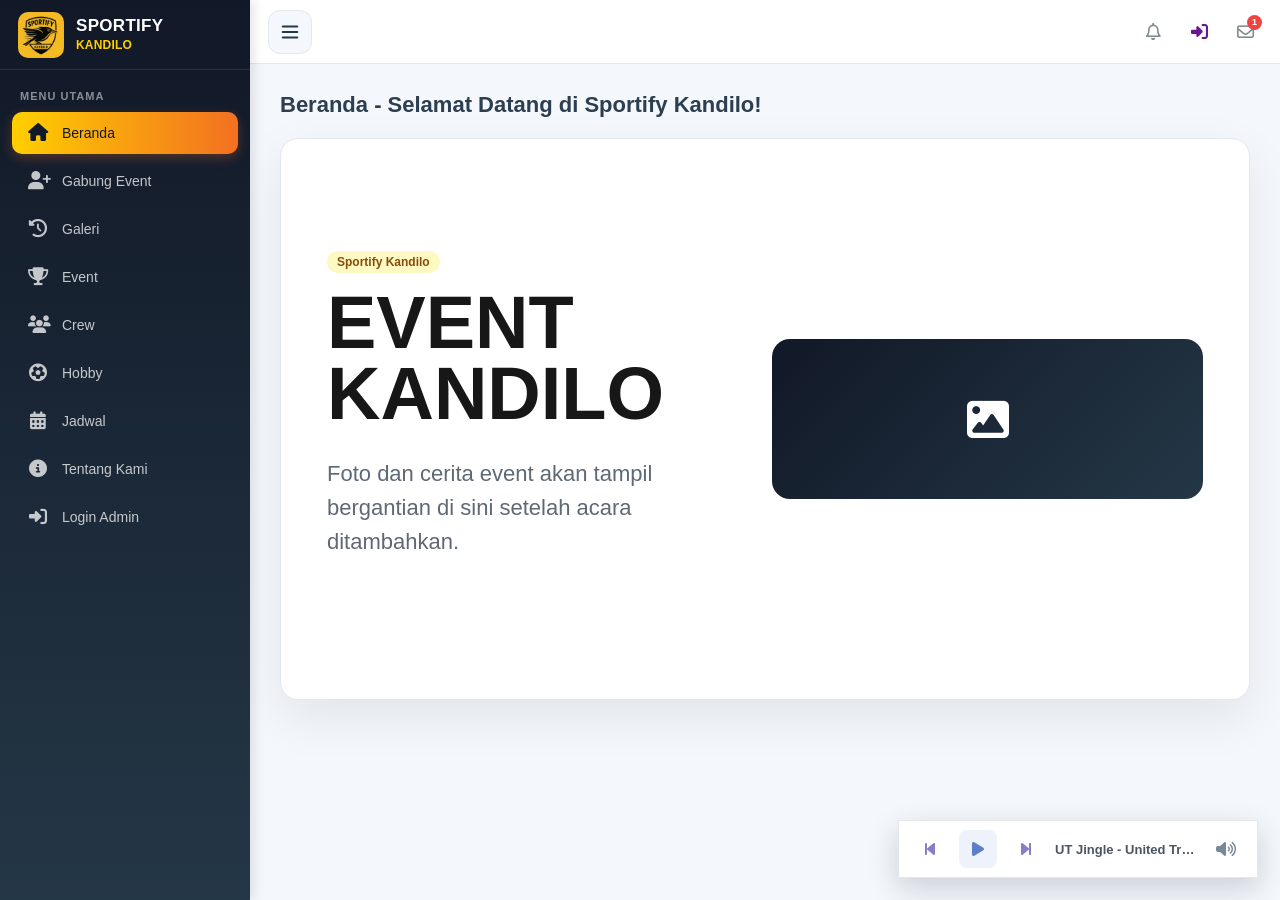
==== commit d43305b1: "update brutal" ====
--- a/index.html
+++ b/index.html
@@ -3,7 +3,7 @@
 <head>
     <meta charset="UTF-8">
     <meta name="viewport" content="width=device-width, initial-scale=1.0">
-    <title>Sportify Kandilo</title>
+    <title>Beranda • Sportify Kandilo</title>
     <link href="https://cdnjs.cloudflare.com/ajax/libs/font-awesome/6.4.0/css/all.min.css" rel="stylesheet">
     <style>
         :root {
@@ -1320,7 +1320,7 @@
 .top .logout, .top .logout-link {color:#7f8c8d!important;text-decoration:none!important;font-size:18px!important;display:inline-flex!important;align-items:center!important;justify-content:center!important;margin-left:2px!important;}
 .top .logout:hover, .top .logout-link:hover {color:#243746!important;}
 .kdm-admin-only-logout{display:none!important;}
-body.body-admin .kdm-admin-only-logout, body.is-admin .kdm-admin-only-logout{display:inline-flex!important;}
+body.is-admin .kdm-admin-only-logout{display:inline-flex!important;}
 @media(max-width:600px){.top,.top-header{height:58px!important;padding:0 10px!important}.top .icons,.top-header .header-icons{gap:6px!important}.top .user,.top .user-profile{margin-left:3px!important;padding-left:8px!important}.top .icon-btn,.top-header .global-header-icon-btn,.top-header .header-icon-btn{width:30px!important;height:30px!important;min-width:30px!important}.top .avatar,.top .user-avatar{width:32px!important;height:32px!important;min-width:32px!important}}
 </style>
 
@@ -1336,7 +1336,7 @@
             <div class="brand-text"><b>SPORTIFY</b><span>KANDILO</span></div>
         </div>
         
-        <div class="menu-label">Main Menu</div>
+        <div class="menu-label">Menu Utama</div>
        <!-- KODE BARU (Sudah ditambahkan ', this') -->
 <ul class="nav-menu">
     <li class="nav-item">
@@ -1354,7 +1354,7 @@
     <li class="nav-item">
         <a class="nav-link" onclick="switchTab('history', this)">
             <i class="fa-solid fa-clock-rotate-left"></i>
-            <span>Galery</span>
+            <span>Galeri</span>
         </a>
     </li>
     <li class="nav-item">
@@ -1369,6 +1369,12 @@
         <a class="nav-link" href="crew.html" title="Crew">
             <i class="fa-solid fa-users"></i>
             <span>Crew</span>
+        </a>
+    </li>
+    <li class="nav-item">
+        <a class="nav-link" href="hobby.html" title="Hobby">
+            <i class="fa-solid fa-futbol"></i>
+            <span>Hobby</span>
         </a>
     </li>
     <li class="nav-item">
@@ -1405,7 +1411,7 @@
                     <button type="button" class="global-header-icon-btn" id="global-notification-btn" title="Notifikasi" aria-label="Notifikasi">
                         <i class="fa-regular fa-bell"></i><span class="global-header-badge" id="global-notification-badge">0</span>
                     </button>
-                    <a href="login.php" class="header-admin-login gallery-admin-login" id="headerAdminLogin" title="Login Admin" hidden><i class="fa-solid fa-trash-can"></i><span id="headerAdminLoginText">Login Admin</span></a>
+                    <a href="login.php?admin=1&amp;next=index.html" class="header-admin-login" id="headerAdminLogin" title="Login Admin"><i class="fa-solid fa-right-to-bracket"></i><span id="headerAdminLoginText">Login Admin</span></a>
                     <button type="button" class="global-header-icon-btn" id="global-message-btn" title="Pesan" aria-label="Pesan">
                         <i class="fa-regular fa-envelope"></i><span class="global-header-badge" id="global-message-badge"></span>
                     </button>
@@ -1432,7 +1438,7 @@
 
             <!-- 2. HISTORY PAGE -->
             <section id="page-history" class="page-view">
-                <h2 class="page-title">Galery - Arsip Acara</h2>
+                <h2 class="page-title">Galeri - Arsip Acara</h2>
                 <div class="card">
                     <div style="display: flex; justify-content: space-between; margin-bottom: 15px;">
                         <div style="display: flex; gap: 10px; flex-wrap: wrap;">
@@ -1625,12 +1631,12 @@
     }
     if (link && text) {
       if (admin) {
-        link.href = 'switch_to_user.php';
-        link.title = 'Buka Halaman User';
-        text.textContent = 'Halaman User';
-        if (icon) icon.className = 'fa-solid fa-user';
+        link.href = 'logout.php?next=' + encodeURIComponent(location.pathname.split('/').pop() + location.search);
+        link.title = 'Keluar Admin';
+        text.textContent = 'Keluar Admin';
+        if (icon) icon.className = 'fa-solid fa-right-from-bracket';
       } else {
-        link.href = 'login.php';
+        link.href = 'login.php?admin=1&next=' + encodeURIComponent(location.pathname.split('/').pop() + location.search);
         link.title = 'Login Admin';
         text.textContent = 'Login Admin';
         if (icon) icon.className = 'fa-solid fa-right-to-bracket';
@@ -1718,8 +1724,7 @@
 (function(){
   const link=document.getElementById('headerAdminLogin');
   if(!link) return;
-  const show=!!document.querySelector('#page-history.active, #page-event-detail.active');
-  link.hidden=!show;
+  link.hidden=false;
 })();
 </script>
 <style id="brand-logo-consistency">
@@ -1732,6 +1737,7 @@
 
 
 <link rel="stylesheet" href="responsive.css">
+<script src="app-nav.js"></script>
 <script src="responsive.js"></script>
 </body>
 </html>
